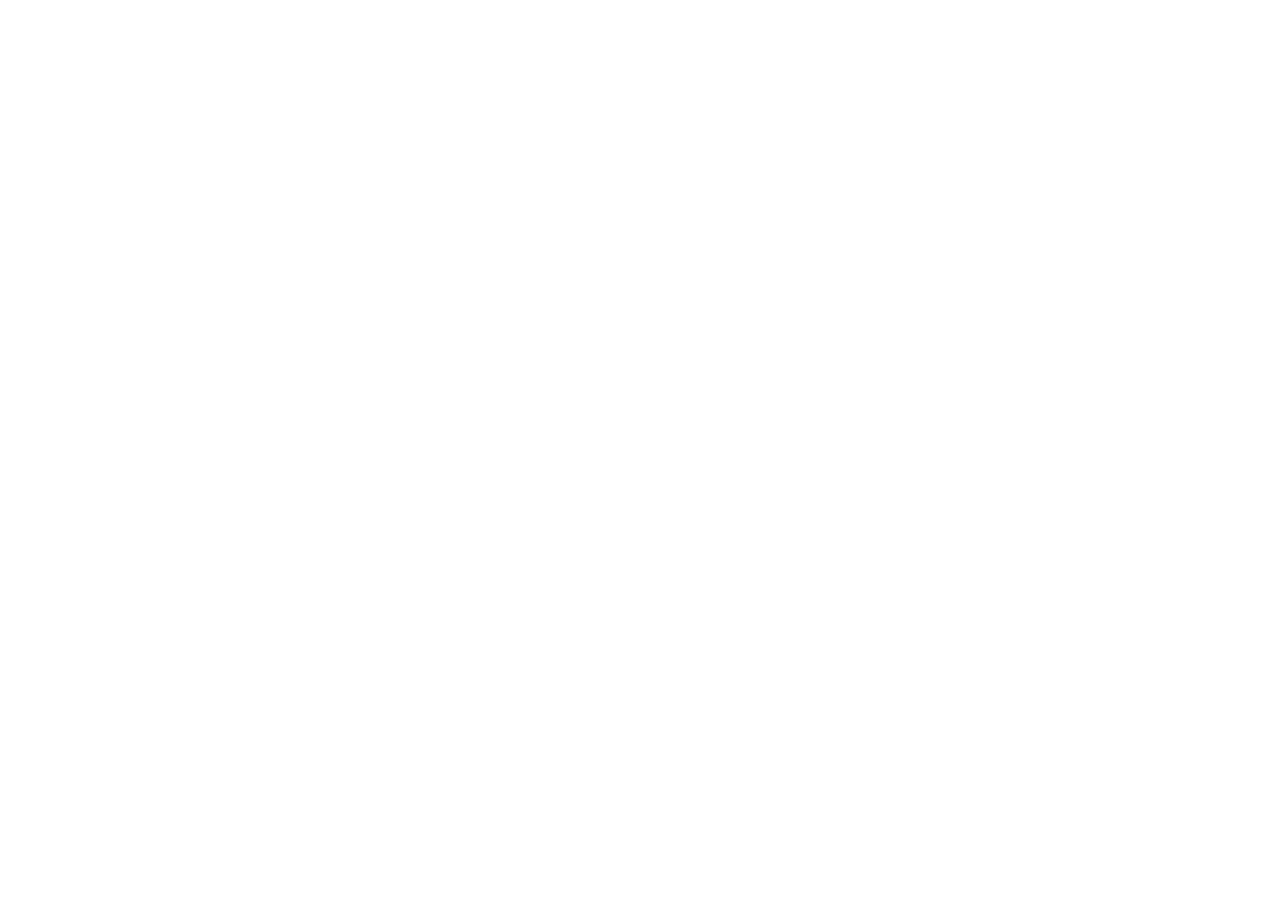
==== game.html @ 4c7a1abb "More initial testing" ====
<!doctype html>
<html>
	<head>
		<meta name="viewport" content="width=device-width, initial-scale=1">
		<link rel="stylesheet" href="css/style.css"></link>
				
	</head>
	<div data-role="page">
		<script src="js/matter-0.8.0.min.js"></script>	
		<script type="text/javascript">
			// Matter.js module aliases
		var Engine = Matter.Engine,
			World = Matter.World,
			Bodies = Matter.Bodies;
			// create a Matter.js engine
		var engine = Engine.create({
						render: {
							element: document.getElementById("game-area"),
							options: {
								width: document.documentElement.clientWidth,
								height: document.documentElement.clientHeight,
								background: '#fff',
								hasBounds: false,
								enabled: true,
								wireframes: true,
								showSleeping: true,
								showDebug: false,
								showBroadphase: false,
								showBounds: false,
								showVelocity: false,
								showCollisions: false,
								showAxes: false,
								showPositions: false,
								showAngleIndicator: false,
								showIds: false,
								showShadows: false
							}
						}
					});
			// create two boxes and a ground
		var boxA = Bodies.rectangle(400, 200, 80, 80);
		var boxB = Bodies.rectangle(450, 50, 80, 80);
		var ground = Bodies.rectangle(400, 610, 810, 60, { isStatic: true });
			// add all of the bodies to the world
		World.add(engine.world, [boxA, boxB, ground]);
			// run the engine
		Engine.run(engine);
	</script>
	<div id="game-area">
	</div>
	</div>
	<body>
	</body>
</html>
---- css/style.css ----
a {
	text-decoration: none !important;
}

h1 {
	width: 100%;
	text-align: center;
}

canvas {
	background: url(../images/bg.png) no-repeat  !important;
	background-size: 100% auto !important;
}
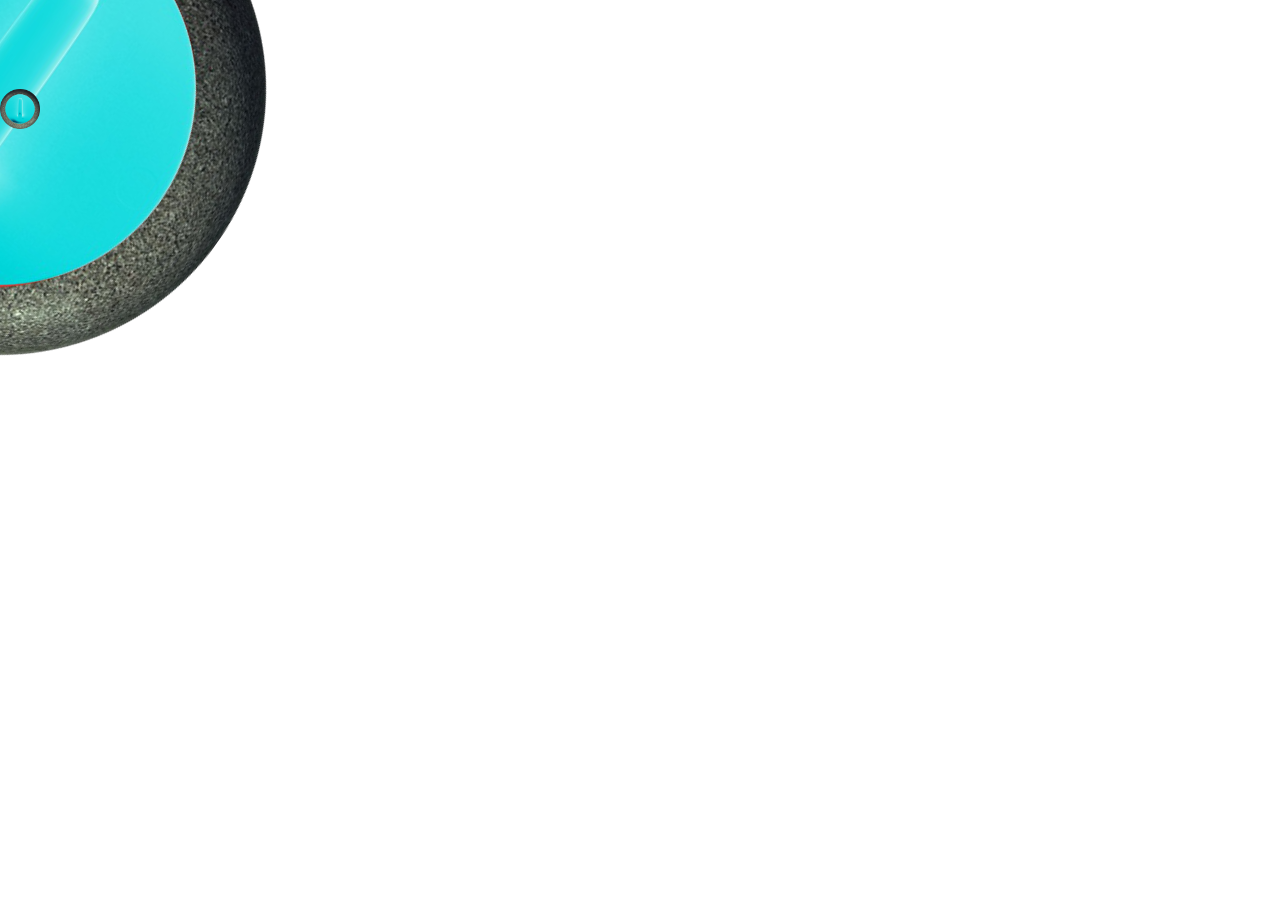
==== commit 08859e03: "More playing around" ====
--- a/game.html
+++ b/game.html
@@ -1,54 +1,17 @@
 <!doctype html>
 <html>
-	<head>
-		<meta name="viewport" content="width=device-width, initial-scale=1">
-		<link rel="stylesheet" href="css/style.css"></link>
-				
+	<head>	
+		<link rel="stylesheet" href="css/style.css">
+		<script src="js/jquery-2.1.4.min.js"></script>	
+		<script src="js/sprite.js"></script>
+		<script src="js/curling-rock.js"></script>
+		<script src="js/curling-engine.js"></script>	
+		<script src="js/constants.js"></script>	
+
 	</head>
-	<div data-role="page">
-		<script src="js/matter-0.8.0.min.js"></script>	
-		<script type="text/javascript">
-			// Matter.js module aliases
-		var Engine = Matter.Engine,
-			World = Matter.World,
-			Bodies = Matter.Bodies;
-			// create a Matter.js engine
-		var engine = Engine.create({
-						render: {
-							element: document.getElementById("game-area"),
-							options: {
-								width: document.documentElement.clientWidth,
-								height: document.documentElement.clientHeight,
-								background: '#fff',
-								hasBounds: false,
-								enabled: true,
-								wireframes: true,
-								showSleeping: true,
-								showDebug: false,
-								showBroadphase: false,
-								showBounds: false,
-								showVelocity: false,
-								showCollisions: false,
-								showAxes: false,
-								showPositions: false,
-								showAngleIndicator: false,
-								showIds: false,
-								showShadows: false
-							}
-						}
-					});
-			// create two boxes and a ground
-		var boxA = Bodies.rectangle(400, 200, 80, 80);
-		var boxB = Bodies.rectangle(450, 50, 80, 80);
-		var ground = Bodies.rectangle(400, 610, 810, 60, { isStatic: true });
-			// add all of the bodies to the world
-		World.add(engine.world, [boxA, boxB, ground]);
-			// run the engine
-		Engine.run(engine);
-	</script>
-	<div id="game-area">
-	</div>
-	</div>
+		<div id="game-area">
+			<canvas id="curling-arena"></canvas>
+		</div>
 	<body>
 	</body>
 </html>
--- a/css/style.css
+++ b/css/style.css
@@ -1,13 +1,49 @@
+/*******************
+General
+********************/
+
+* {
+	font-family: Helvetica, sans-serif;
+	padding: 0 !important;
+	margin: 0 !important;
+}
+
 a {
 	text-decoration: none !important;
 }
 
-h1 {
-	width: 100%;
+/*******************
+Buttons
+********************/
+
+.std-btn {
+	padding: 10px;
+	color: white;
 	text-align: center;
+	border-radius: 3px;
+	font-weight: 100;
 }
 
-canvas {
-	background: url(../images/bg.png) no-repeat  !important;
-	background-size: 100% auto !important;
+.green-btn {
+	background: #2ecc71;
+	outline: #2ecc71;
+	border: #2ecc71;
+	box-shadow: 0px 3px 0px #27ae60;
 }
+
+.green-btn:active {
+	background: #27ae60;
+	outline: #27ae60;
+	border: #27ae60;
+}
+
+
+/********************
+Canvas
+********************/
+
+#curling-arena {
+	background: blue;
+}
+
+
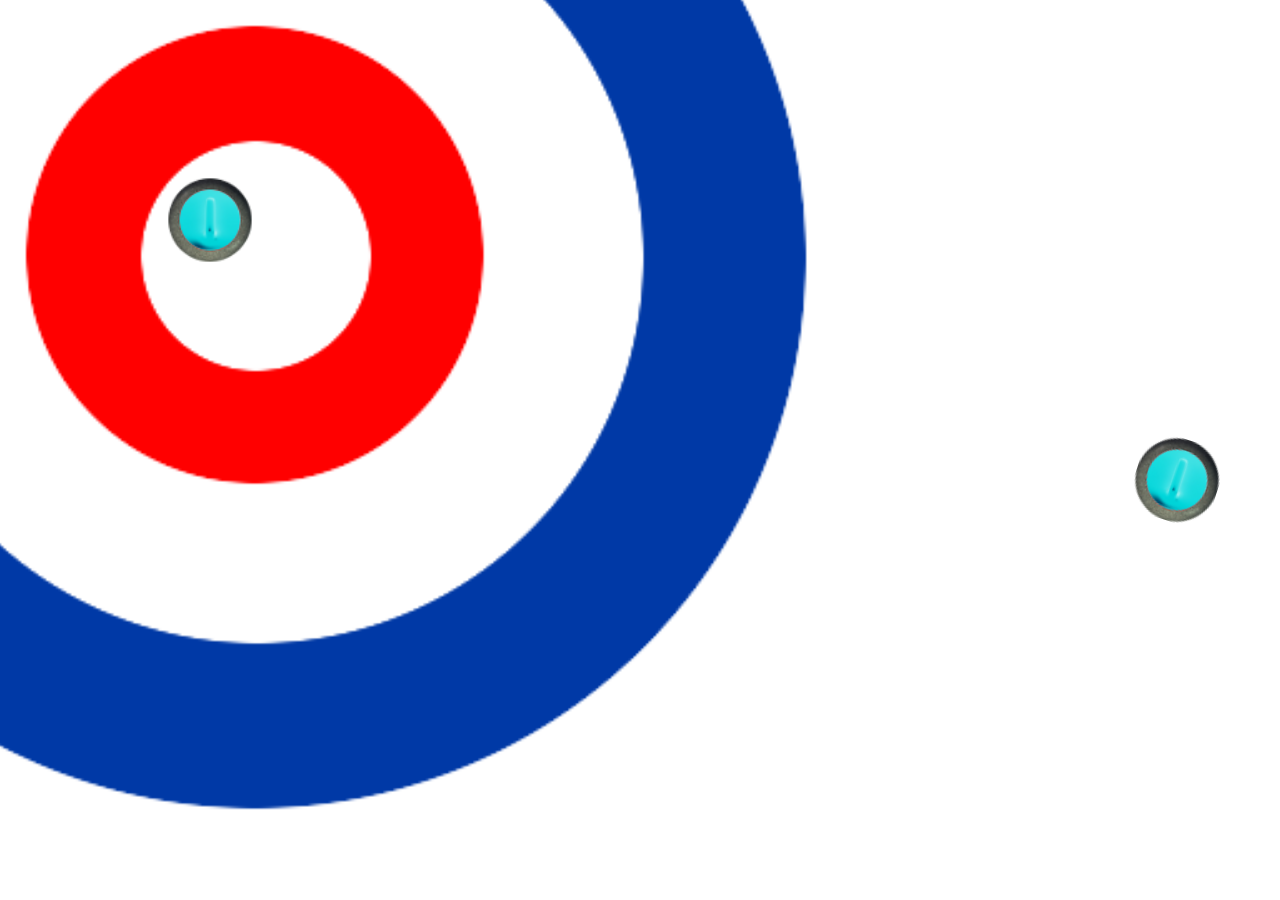
==== commit 7dd51c10: "More testing" ====
--- a/game.html
+++ b/game.html
@@ -10,7 +10,6 @@
 
 	</head>
 		<div id="game-area">
-			<canvas id="curling-arena"></canvas>
 		</div>
 	<body>
 	</body>
--- a/css/style.css
+++ b/css/style.css
@@ -6,6 +6,7 @@
 	font-family: Helvetica, sans-serif;
 	padding: 0 !important;
 	margin: 0 !important;
+	background-repeat: no-repeat !important;
 }
 
 a {
@@ -38,12 +39,6 @@
 }
 
 
-/********************
-Canvas
-********************/
-
-#curling-arena {
-	background: blue;
-}
 
 
+
